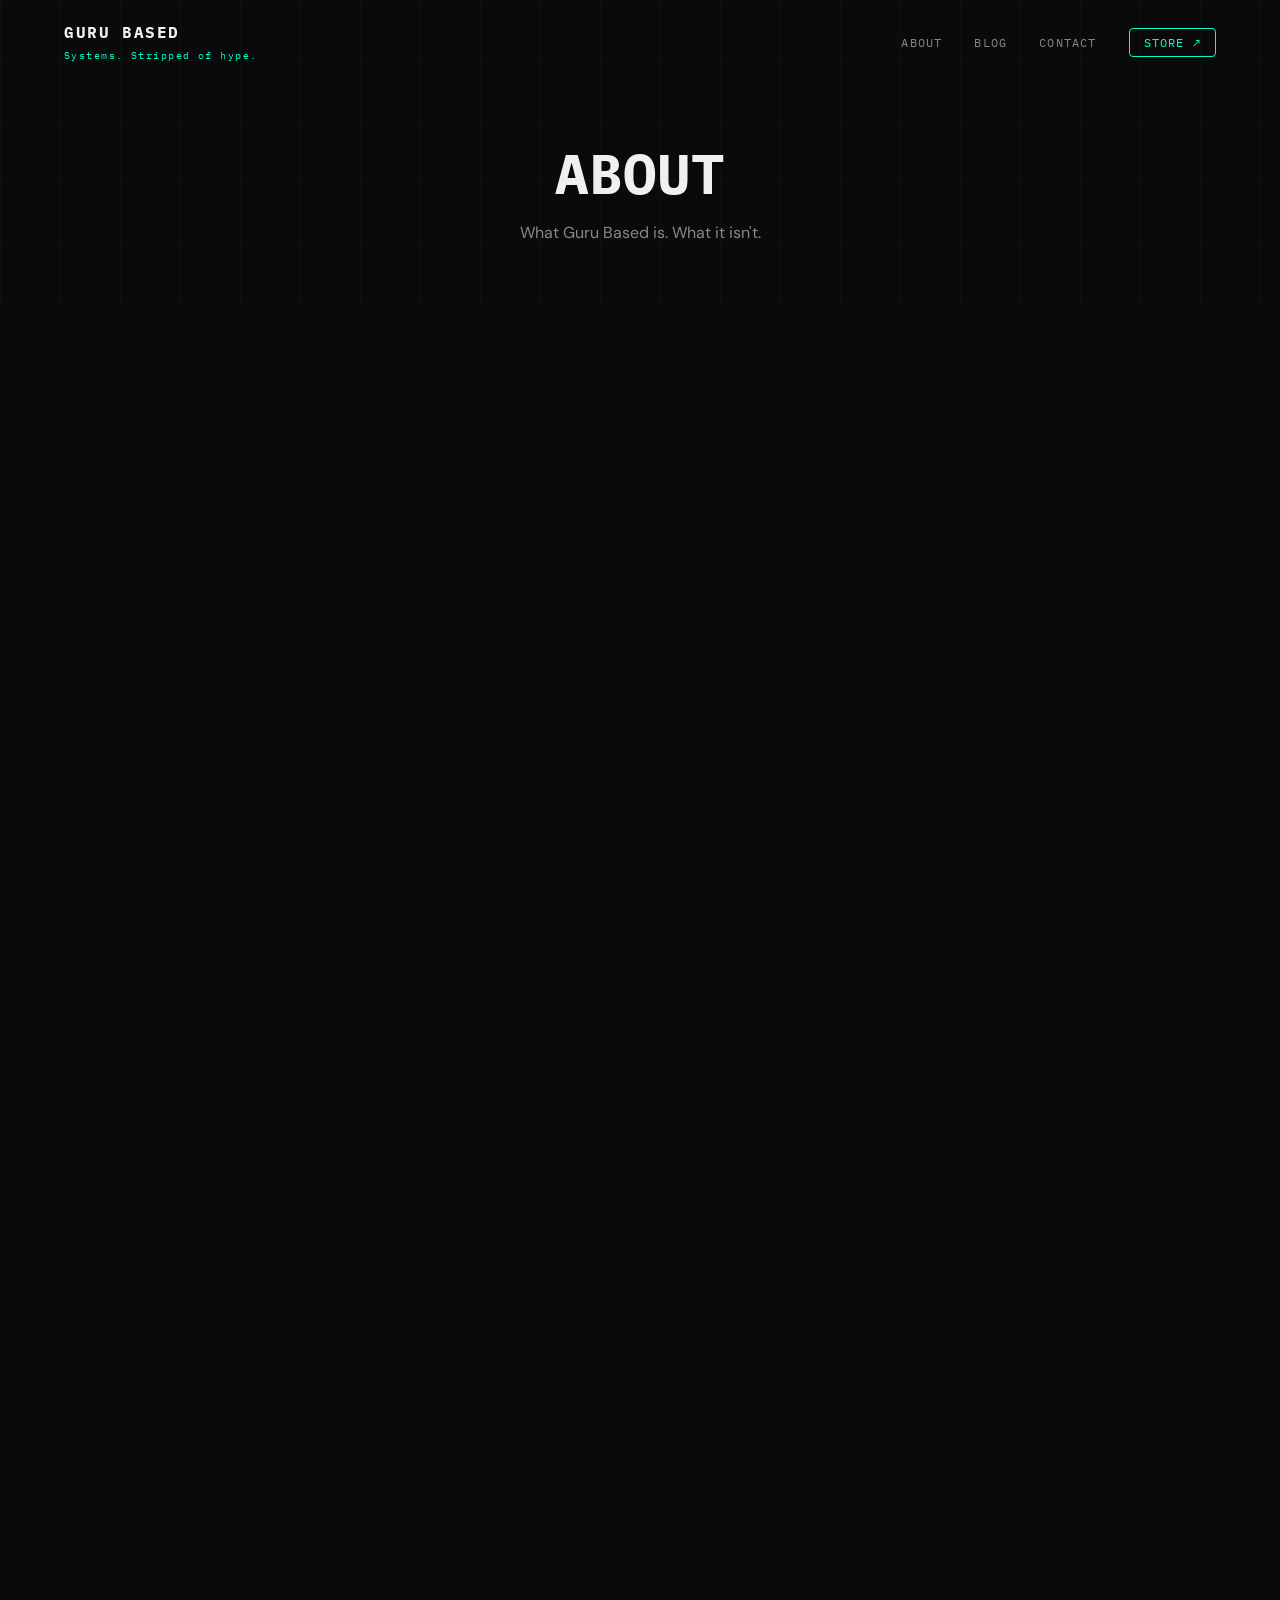
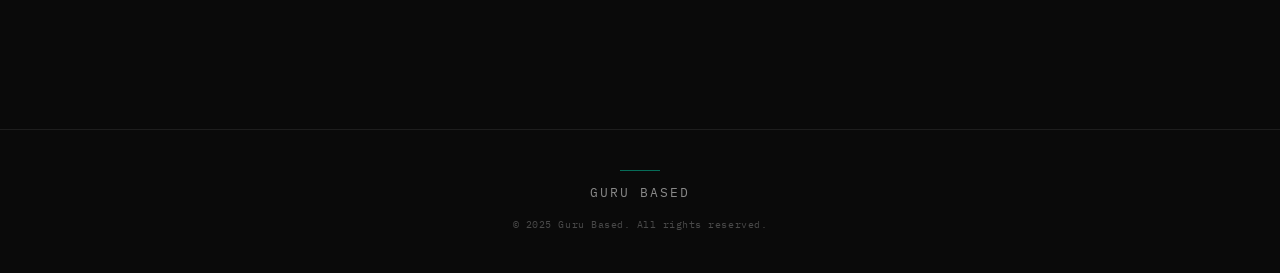
==== about.html @ 3dfa97cd "Add files via upload" ====
<!DOCTYPE html>
<html lang="en">
<head>
  <meta charset="UTF-8">
  <meta name="viewport" content="width=device-width, initial-scale=1.0">
  <title>About — Guru Based</title>
  <meta name="description" content="Guru Based is a systems education channel. One framework. One action plan. Every week.">
  <meta property="og:title" content="About — Guru Based">
  <link rel="stylesheet" href="styles.css">
</head>
<body>

  <!-- NAV -->
  <nav>
    <div class="nav-inner">
      <a href="index.html" class="nav-logo">
        GURU BASED
        <span>Systems. Stripped of hype.</span>
      </a>
      <ul class="nav-links">
        <li><a href="about.html">About</a></li>
        <li><a href="blog.html">Blog</a></li>
        <li><a href="contact.html">Contact</a></li>
        <li><a href="https://payhip.com/GuruBased" target="_blank" rel="noopener" class="store-link">Store ↗</a></li>
      </ul>
      <button class="nav-hamburger" aria-label="Menu">
        <span></span><span></span><span></span>
      </button>
    </div>
  </nav>

  <!-- MOBILE OVERLAY -->
  <div class="nav-overlay">
    <a href="about.html">About</a>
    <a href="blog.html">Blog</a>
    <a href="contact.html">Contact</a>
    <a href="https://payhip.com/GuruBased" target="_blank" rel="noopener">Store ↗</a>
  </div>

  <!-- PAGE HEADER -->
  <header class="page-header grid-bg">
    <h1>ABOUT</h1>
    <p>What Guru Based is. What it isn't.</p>
  </header>

  <main>
    <div class="container--narrow">

      <!-- WHAT IS GB -->
      <section class="about-section fade-in">
        <div class="about-intro">
          <p><strong>Guru Based is a systems education channel.</strong></p>
          <p>We take the frameworks top creators and business builders actually use — and strip out the hype, the filler, and the personal brand noise.</p>
          <p>What's left is the system. One framework. One action plan. Every week.</p>
        </div>
      </section>

      <!-- WHAT WE COVER -->
      <section class="about-section fade-in">
        <h2 style="margin-bottom: 8px;">What we cover</h2>
        <p style="margin-bottom: 0;">Three areas. All systems-focused.</p>
        <div class="covers-grid">
          <div class="covers-item">
            <div class="covers-item__icon">📐</div>
            <div class="covers-item__title">Content &amp; Audience Systems</div>
          </div>
          <div class="covers-item">
            <div class="covers-item__icon">💼</div>
            <div class="covers-item__title">Offer &amp; Business Systems</div>
          </div>
          <div class="covers-item">
            <div class="covers-item__icon">⚙️</div>
            <div class="covers-item__title">Productivity &amp; Creator OS</div>
          </div>
        </div>
      </section>

      <!-- HOW IT WORKS -->
      <section class="about-section fade-in">
        <h2 style="margin-bottom: 8px;">How it works</h2>
        <p style="margin-bottom: 0;">Every piece of content follows one process.</p>
        <div class="how-it-works">
          <div class="how-step">
            <div class="how-step__number">Step 01</div>
            <div class="how-step__text">We find the framework</div>
          </div>
          <div class="how-arrow">→</div>
          <div class="how-step">
            <div class="how-step__number">Step 02</div>
            <div class="how-step__text">We strip it down</div>
          </div>
          <div class="how-arrow">→</div>
          <div class="how-step">
            <div class="how-step__number">Step 03</div>
            <div class="how-step__text">You get the action plan</div>
          </div>
        </div>
      </section>

      <!-- CTA -->
      <section class="about-cta fade-in">
        <h2>Get the weekly breakdown.</h2>
        <p>One framework. One action plan. Free.</p>
        <a href="https://gurubased.kit.com/9b82aed3c0" target="_blank" rel="noopener" class="btn">Join the Lab →</a>
      </section>

    </div>
  </main>

  <!-- FOOTER -->
  <footer>
    <div class="footer-inner">
      <div class="footer-accent"></div>
      <div class="footer-logo">Guru Based</div>
      <div class="footer-copy">© 2025 Guru Based. All rights reserved.</div>
    </div>
  </footer>

  <script src="js/nav.js"></script>
</body>
</html>
---- styles.css ----
@import url('https://fonts.googleapis.com/css2?family=IBM+Plex+Mono:wght@400;500;600;700&family=DM+Sans:wght@300;400;500;600&display=swap');

/* ─── RESET ─────────────────────────────────────────── */
*, *::before, *::after { box-sizing: border-box; margin: 0; padding: 0; }
html { scroll-behavior: smooth; }
body {
  background: #0a0a0a;
  color: #f0f0f0;
  font-family: 'DM Sans', sans-serif;
  font-size: 16px;
  line-height: 1.6;
  overflow-x: hidden;
}

/* ─── CSS VARIABLES ──────────────────────────────────── */
:root {
  --bg: #0a0a0a;
  --surface: #111111;
  --border: #1e1e1e;
  --text: #f0f0f0;
  --text-secondary: #888888;
  --accent: #00ffcc;
  --accent-alt: #00ff88;
  --mono: 'IBM Plex Mono', monospace;
  --sans: 'DM Sans', sans-serif;
  --max-width: 1200px;
  --radius: 4px;
}

/* ─── GRID BACKGROUND ────────────────────────────────── */
.grid-bg {
  position: relative;
}
.grid-bg::before {
  content: '';
  position: absolute;
  inset: 0;
  background-image:
    linear-gradient(rgba(0, 255, 204, 0.03) 1px, transparent 1px),
    linear-gradient(90deg, rgba(0, 255, 204, 0.03) 1px, transparent 1px);
  background-size: 60px 60px;
  pointer-events: none;
  z-index: 0;
}

/* ─── TYPOGRAPHY ─────────────────────────────────────── */
h1, h2, h3, h4 { font-family: var(--mono); font-weight: 700; line-height: 1.2; }
h1 { font-size: clamp(2rem, 5vw, 3.5rem); }
h2 { font-size: clamp(1.5rem, 3vw, 2.2rem); }
h3 { font-size: 1.2rem; }
p { color: var(--text-secondary); line-height: 1.7; }
a { color: var(--accent); text-decoration: none; transition: opacity 0.2s; }
a:hover { opacity: 0.8; }

/* ─── LAYOUT ─────────────────────────────────────────── */
.container { max-width: var(--max-width); margin: 0 auto; padding: 0 24px; }
.container--narrow { max-width: 800px; margin: 0 auto; padding: 0 24px; }
.container--xs { max-width: 600px; margin: 0 auto; padding: 0 24px; }

/* ─── NAV ────────────────────────────────────────────── */
nav {
  position: fixed;
  top: 0; left: 0; right: 0;
  z-index: 100;
  padding: 20px 0;
  transition: background 0.3s, backdrop-filter 0.3s;
}
nav.scrolled {
  background: rgba(10, 10, 10, 0.9);
  backdrop-filter: blur(12px);
  border-bottom: 1px solid var(--border);
}
.nav-inner {
  display: flex;
  align-items: center;
  justify-content: space-between;
  max-width: var(--max-width);
  margin: 0 auto;
  padding: 0 24px;
}
.nav-logo {
  font-family: var(--mono);
  font-weight: 700;
  font-size: 1rem;
  color: var(--text);
  text-decoration: none;
  letter-spacing: 0.1em;
}
.nav-logo span {
  display: block;
  font-size: 0.6rem;
  color: var(--accent);
  font-weight: 400;
  letter-spacing: 0.15em;
  margin-top: 2px;
}
.nav-links {
  display: flex;
  align-items: center;
  gap: 32px;
  list-style: none;
}
.nav-links a {
  font-family: var(--mono);
  font-size: 0.75rem;
  color: var(--text-secondary);
  text-decoration: none;
  letter-spacing: 0.1em;
  text-transform: uppercase;
  transition: color 0.2s;
}
.nav-links a:hover { color: var(--accent); }
.nav-links .store-link {
  color: var(--accent);
  border: 1px solid var(--accent);
  padding: 6px 14px;
  border-radius: var(--radius);
  transition: background 0.2s, color 0.2s;
}
.nav-links .store-link:hover { background: var(--accent); color: var(--bg); }

/* hamburger */
.nav-hamburger {
  display: none;
  flex-direction: column;
  gap: 5px;
  cursor: pointer;
  background: none;
  border: none;
  padding: 4px;
}
.nav-hamburger span {
  display: block;
  width: 24px;
  height: 1px;
  background: var(--text);
  transition: transform 0.3s, opacity 0.3s;
}
.nav-hamburger.open span:nth-child(1) { transform: translateY(6px) rotate(45deg); }
.nav-hamburger.open span:nth-child(2) { opacity: 0; }
.nav-hamburger.open span:nth-child(3) { transform: translateY(-6px) rotate(-45deg); }

/* mobile overlay */
.nav-overlay {
  display: none;
  position: fixed;
  inset: 0;
  background: var(--bg);
  z-index: 99;
  flex-direction: column;
  align-items: center;
  justify-content: center;
  gap: 40px;
}
.nav-overlay.open { display: flex; }
.nav-overlay a {
  font-family: var(--mono);
  font-size: 1.5rem;
  color: var(--text);
  text-decoration: none;
  letter-spacing: 0.1em;
  text-transform: uppercase;
}
.nav-overlay a:hover { color: var(--accent); }

@media (max-width: 768px) {
  .nav-links { display: none; }
  .nav-hamburger { display: flex; }
}

/* ─── BUTTONS ────────────────────────────────────────── */
.btn {
  display: inline-block;
  font-family: var(--mono);
  font-size: 0.8rem;
  letter-spacing: 0.1em;
  text-transform: uppercase;
  padding: 14px 28px;
  border: 1px solid var(--accent);
  color: var(--accent);
  background: transparent;
  border-radius: var(--radius);
  cursor: pointer;
  transition: background 0.2s, color 0.2s;
  text-decoration: none;
}
.btn:hover { background: var(--accent); color: var(--bg); opacity: 1; }
.btn--solid { background: var(--accent); color: var(--bg); }
.btn--solid:hover { background: transparent; color: var(--accent); }

/* ─── DIVIDER ────────────────────────────────────────── */
.divider {
  width: 100%;
  height: 1px;
  background: linear-gradient(90deg, transparent, var(--accent), transparent);
  opacity: 0.3;
  margin: 60px 0;
}

/* ─── FADE IN ANIMATION ──────────────────────────────── */
.fade-in {
  opacity: 0;
  transform: translateY(20px);
  transition: opacity 0.6s ease, transform 0.6s ease;
}
.fade-in.visible { opacity: 1; transform: translateY(0); }

/* ─── HOME — HERO ────────────────────────────────────── */
.hero {
  min-height: 100vh;
  display: flex;
  align-items: center;
  justify-content: center;
  text-align: center;
  padding: 120px 24px 60px;
  position: relative;
  overflow: hidden;
}
.hero-content { position: relative; z-index: 1; max-width: 800px; }
.hero-eyebrow {
  font-family: var(--mono);
  font-size: 0.7rem;
  letter-spacing: 0.25em;
  text-transform: uppercase;
  color: var(--accent);
  margin-bottom: 24px;
  display: flex;
  align-items: center;
  justify-content: center;
  gap: 12px;
}
.hero-eyebrow::before,
.hero-eyebrow::after {
  content: '';
  width: 40px;
  height: 1px;
  background: var(--accent);
  opacity: 0.5;
}
.hero h1 { color: var(--text); margin-bottom: 20px; }
.hero h1 em { font-style: normal; color: var(--accent); }
.hero-sub {
  font-size: 1.1rem;
  color: var(--text-secondary);
  margin-bottom: 48px;
  font-family: var(--mono);
  font-size: 0.9rem;
  letter-spacing: 0.05em;
}
.hero-cta-group { display: flex; flex-direction: column; align-items: center; gap: 12px; }
.hero-disclaimer {
  font-size: 0.75rem;
  color: var(--text-secondary);
  font-family: var(--mono);
  letter-spacing: 0.05em;
}

/* HUD corner decorations */
.hud-corner {
  position: absolute;
  width: 40px;
  height: 40px;
  opacity: 0.3;
}
.hud-corner--tl { top: 30px; left: 30px; border-top: 1px solid var(--accent); border-left: 1px solid var(--accent); }
.hud-corner--tr { top: 30px; right: 30px; border-top: 1px solid var(--accent); border-right: 1px solid var(--accent); }
.hud-corner--bl { bottom: 30px; left: 30px; border-bottom: 1px solid var(--accent); border-left: 1px solid var(--accent); }
.hud-corner--br { bottom: 30px; right: 30px; border-bottom: 1px solid var(--accent); border-right: 1px solid var(--accent); }

/* ─── BLOG PAGE ──────────────────────────────────────── */
.page-header {
  padding: 140px 24px 60px;
  text-align: center;
  position: relative;
}
.page-header h1 { color: var(--text); margin-bottom: 12px; }
.page-header p { font-size: 1rem; color: var(--text-secondary); }

.blog-grid {
  display: grid;
  grid-template-columns: repeat(3, 1fr);
  gap: 24px;
  padding: 0 24px 80px;
  max-width: var(--max-width);
  margin: 0 auto;
}
@media (max-width: 1024px) { .blog-grid { grid-template-columns: repeat(2, 1fr); } }
@media (max-width: 600px) { .blog-grid { grid-template-columns: 1fr; } }

.article-card {
  background: var(--surface);
  border: 1px solid var(--border);
  border-radius: var(--radius);
  overflow: hidden;
  transition: border-color 0.2s, transform 0.2s;
  display: flex;
  flex-direction: column;
}
.article-card:hover { border-color: var(--accent); transform: translateY(-4px); }
.article-card__image {
  width: 100%;
  aspect-ratio: 16/9;
  object-fit: cover;
  background: var(--border);
  display: flex;
  align-items: center;
  justify-content: center;
  font-family: var(--mono);
  font-size: 0.7rem;
  color: var(--accent);
  letter-spacing: 0.1em;
}
.article-card__image img { width: 100%; height: 100%; object-fit: cover; }
.article-card__placeholder {
  width: 100%;
  aspect-ratio: 16/9;
  background: var(--border);
  display: flex;
  align-items: center;
  justify-content: center;
  font-family: var(--mono);
  font-size: 0.65rem;
  color: var(--accent);
  letter-spacing: 0.15em;
  opacity: 0.6;
}
.article-card__body { padding: 20px; flex: 1; display: flex; flex-direction: column; }
.article-card__category {
  font-family: var(--mono);
  font-size: 0.65rem;
  letter-spacing: 0.2em;
  text-transform: uppercase;
  color: var(--accent);
  margin-bottom: 10px;
}
.article-card__title {
  font-family: var(--mono);
  font-size: 1rem;
  font-weight: 700;
  color: var(--text);
  margin-bottom: 10px;
  line-height: 1.4;
}
.article-card__excerpt {
  font-size: 0.85rem;
  color: var(--text-secondary);
  line-height: 1.6;
  flex: 1;
  display: -webkit-box;
  -webkit-line-clamp: 2;
  -webkit-box-orient: vertical;
  overflow: hidden;
}
.article-card__meta {
  display: flex;
  align-items: center;
  justify-content: space-between;
  margin-top: 16px;
  padding-top: 16px;
  border-top: 1px solid var(--border);
}
.article-card__meta-info {
  font-family: var(--mono);
  font-size: 0.65rem;
  color: var(--text-secondary);
  letter-spacing: 0.05em;
}
.article-card__read {
  font-family: var(--mono);
  font-size: 0.7rem;
  color: var(--accent);
  letter-spacing: 0.1em;
}

.blog-empty {
  text-align: center;
  padding: 80px 24px;
  font-family: var(--mono);
  color: var(--text-secondary);
  font-size: 0.85rem;
  letter-spacing: 0.1em;
  grid-column: 1 / -1;
}
.blog-loading {
  text-align: center;
  padding: 80px 24px;
  font-family: var(--mono);
  color: var(--accent);
  font-size: 0.8rem;
  letter-spacing: 0.15em;
  grid-column: 1 / -1;
  animation: pulse 1.5s ease-in-out infinite;
}
@keyframes pulse { 0%, 100% { opacity: 1; } 50% { opacity: 0.4; } }

/* ─── ARTICLE PAGE ───────────────────────────────────── */
.article-layout {
  padding: 120px 24px 80px;
  max-width: 720px;
  margin: 0 auto;
}
.article-header { margin-bottom: 40px; }
.article-category {
  font-family: var(--mono);
  font-size: 0.65rem;
  letter-spacing: 0.2em;
  text-transform: uppercase;
  color: var(--accent);
  margin-bottom: 16px;
}
.article-title {
  font-family: var(--mono);
  font-size: clamp(1.5rem, 4vw, 2.2rem);
  color: var(--text);
  margin-bottom: 20px;
  line-height: 1.3;
}
.article-meta {
  display: flex;
  flex-wrap: wrap;
  gap: 20px;
  font-family: var(--mono);
  font-size: 0.7rem;
  color: var(--text-secondary);
  letter-spacing: 0.05em;
  padding-bottom: 24px;
  border-bottom: 1px solid var(--border);
}
.article-cover {
  width: 100%;
  border-radius: var(--radius);
  margin-bottom: 40px;
  border: 1px solid var(--border);
}
.article-body { color: var(--text-secondary); line-height: 1.8; }
.article-body h1, .article-body h2, .article-body h3 {
  color: var(--text);
  font-family: var(--mono);
  margin: 32px 0 16px;
}
.article-body h2 { font-size: 1.4rem; border-left: 3px solid var(--accent); padding-left: 16px; }
.article-body h3 { font-size: 1.1rem; color: var(--accent); }
.article-body p { margin-bottom: 20px; }
.article-body ul, .article-body ol { margin: 0 0 20px 24px; }
.article-body li { margin-bottom: 8px; }
.article-body strong { color: var(--text); font-weight: 600; }
.article-body code {
  font-family: var(--mono);
  font-size: 0.85em;
  background: var(--surface);
  border: 1px solid var(--border);
  padding: 2px 6px;
  border-radius: 2px;
  color: var(--accent);
}
.article-body blockquote {
  border-left: 3px solid var(--accent);
  padding: 12px 20px;
  margin: 24px 0;
  background: var(--surface);
  border-radius: 0 var(--radius) var(--radius) 0;
  color: var(--text);
  font-style: italic;
}

.faqs { margin-top: 48px; }
.faqs h2 {
  font-family: var(--mono);
  font-size: 1rem;
  letter-spacing: 0.1em;
  text-transform: uppercase;
  color: var(--text);
  margin-bottom: 24px;
}
.faq-item {
  border: 1px solid var(--border);
  border-radius: var(--radius);
  margin-bottom: 12px;
  overflow: hidden;
}
.faq-question {
  padding: 16px 20px;
  font-family: var(--mono);
  font-size: 0.85rem;
  color: var(--text);
  cursor: pointer;
  display: flex;
  justify-content: space-between;
  align-items: center;
  background: var(--surface);
}
.faq-question:hover { color: var(--accent); }
.faq-question::after { content: '+'; color: var(--accent); font-size: 1.2rem; transition: transform 0.2s; }
.faq-item.open .faq-question::after { transform: rotate(45deg); }
.faq-answer {
  max-height: 0;
  overflow: hidden;
  transition: max-height 0.3s ease, padding 0.3s ease;
  font-size: 0.9rem;
  color: var(--text-secondary);
  padding: 0 20px;
}
.faq-item.open .faq-answer { max-height: 300px; padding: 16px 20px; }

.article-cta {
  margin-top: 60px;
  padding: 40px;
  border: 1px solid var(--accent);
  border-radius: var(--radius);
  text-align: center;
  background: rgba(0, 255, 204, 0.03);
}
.article-cta h3 {
  font-family: var(--mono);
  color: var(--text);
  margin-bottom: 8px;
  font-size: 1.1rem;
}
.article-cta p { margin-bottom: 24px; font-size: 0.9rem; }

/* ─── ABOUT PAGE ─────────────────────────────────────── */
.about-section { padding: 80px 0; }
.about-section + .about-section { border-top: 1px solid var(--border); }
.about-intro { font-size: 1.1rem; color: var(--text-secondary); line-height: 1.8; }
.about-intro p { margin-bottom: 16px; }
.about-intro strong { color: var(--accent); font-weight: 600; }

.covers-grid {
  display: grid;
  grid-template-columns: repeat(3, 1fr);
  gap: 24px;
  margin-top: 40px;
}
@media (max-width: 600px) { .covers-grid { grid-template-columns: 1fr; } }

.covers-item {
  padding: 28px;
  background: var(--surface);
  border: 1px solid var(--border);
  border-radius: var(--radius);
  text-align: center;
  transition: border-color 0.2s;
}
.covers-item:hover { border-color: var(--accent); }
.covers-item__icon { font-size: 1.8rem; margin-bottom: 12px; }
.covers-item__title {
  font-family: var(--mono);
  font-size: 0.8rem;
  color: var(--text);
  letter-spacing: 0.05em;
}

.how-it-works {
  display: flex;
  align-items: center;
  gap: 0;
  margin-top: 40px;
}
@media (max-width: 768px) { .how-it-works { flex-direction: column; } }
.how-step {
  flex: 1;
  text-align: center;
  padding: 28px 20px;
  background: var(--surface);
  border: 1px solid var(--border);
  border-radius: var(--radius);
}
.how-step__number {
  font-family: var(--mono);
  font-size: 0.65rem;
  letter-spacing: 0.2em;
  color: var(--accent);
  margin-bottom: 8px;
  text-transform: uppercase;
}
.how-step__text {
  font-family: var(--mono);
  font-size: 0.9rem;
  color: var(--text);
}
.how-arrow {
  font-family: var(--mono);
  color: var(--accent);
  font-size: 1.2rem;
  padding: 0 12px;
  opacity: 0.5;
}
@media (max-width: 768px) { .how-arrow { transform: rotate(90deg); padding: 8px 0; } }

.about-cta { text-align: center; padding: 60px 0; }
.about-cta h2 { color: var(--text); margin-bottom: 8px; }
.about-cta p { margin-bottom: 28px; }

/* ─── CONTACT PAGE ───────────────────────────────────── */
.contact-section { padding: 140px 24px 80px; }
.contact-section h1 { color: var(--text); margin-bottom: 8px; }
.contact-section > p { margin-bottom: 40px; }

.contact-form { display: flex; flex-direction: column; gap: 20px; }
.form-group { display: flex; flex-direction: column; gap: 8px; }
.form-group label {
  font-family: var(--mono);
  font-size: 0.7rem;
  letter-spacing: 0.15em;
  text-transform: uppercase;
  color: var(--text-secondary);
}
.form-group input,
.form-group textarea {
  background: var(--surface);
  border: 1px solid var(--border);
  border-radius: var(--radius);
  color: var(--text);
  font-family: var(--sans);
  font-size: 0.95rem;
  padding: 14px 16px;
  outline: none;
  transition: border-color 0.2s;
  resize: vertical;
}
.form-group input:focus,
.form-group textarea:focus { border-color: var(--accent); }
.form-group textarea { min-height: 140px; }

.social-links {
  margin-top: 48px;
  padding-top: 40px;
  border-top: 1px solid var(--border);
}
.social-links p {
  font-family: var(--mono);
  font-size: 0.7rem;
  letter-spacing: 0.15em;
  text-transform: uppercase;
  color: var(--text-secondary);
  margin-bottom: 20px;
}
.social-icons { display: flex; gap: 16px; }
.social-icon {
  width: 40px;
  height: 40px;
  border: 1px solid var(--border);
  border-radius: var(--radius);
  display: flex;
  align-items: center;
  justify-content: center;
  color: var(--text-secondary);
  text-decoration: none;
  font-size: 0.9rem;
  transition: border-color 0.2s, color 0.2s;
}
.social-icon:hover { border-color: var(--accent); color: var(--accent); opacity: 1; }

/* ─── FOOTER ─────────────────────────────────────────── */
footer {
  border-top: 1px solid var(--border);
  padding: 40px 24px;
  text-align: center;
}
.footer-inner {
  max-width: var(--max-width);
  margin: 0 auto;
  display: flex;
  flex-direction: column;
  align-items: center;
  gap: 12px;
}
.footer-logo {
  font-family: var(--mono);
  font-size: 0.8rem;
  letter-spacing: 0.15em;
  color: var(--text-secondary);
  text-transform: uppercase;
}
.footer-copy {
  font-family: var(--mono);
  font-size: 0.65rem;
  color: var(--text-secondary);
  opacity: 0.5;
  letter-spacing: 0.05em;
}
.footer-accent {
  width: 40px;
  height: 1px;
  background: var(--accent);
  opacity: 0.4;
}
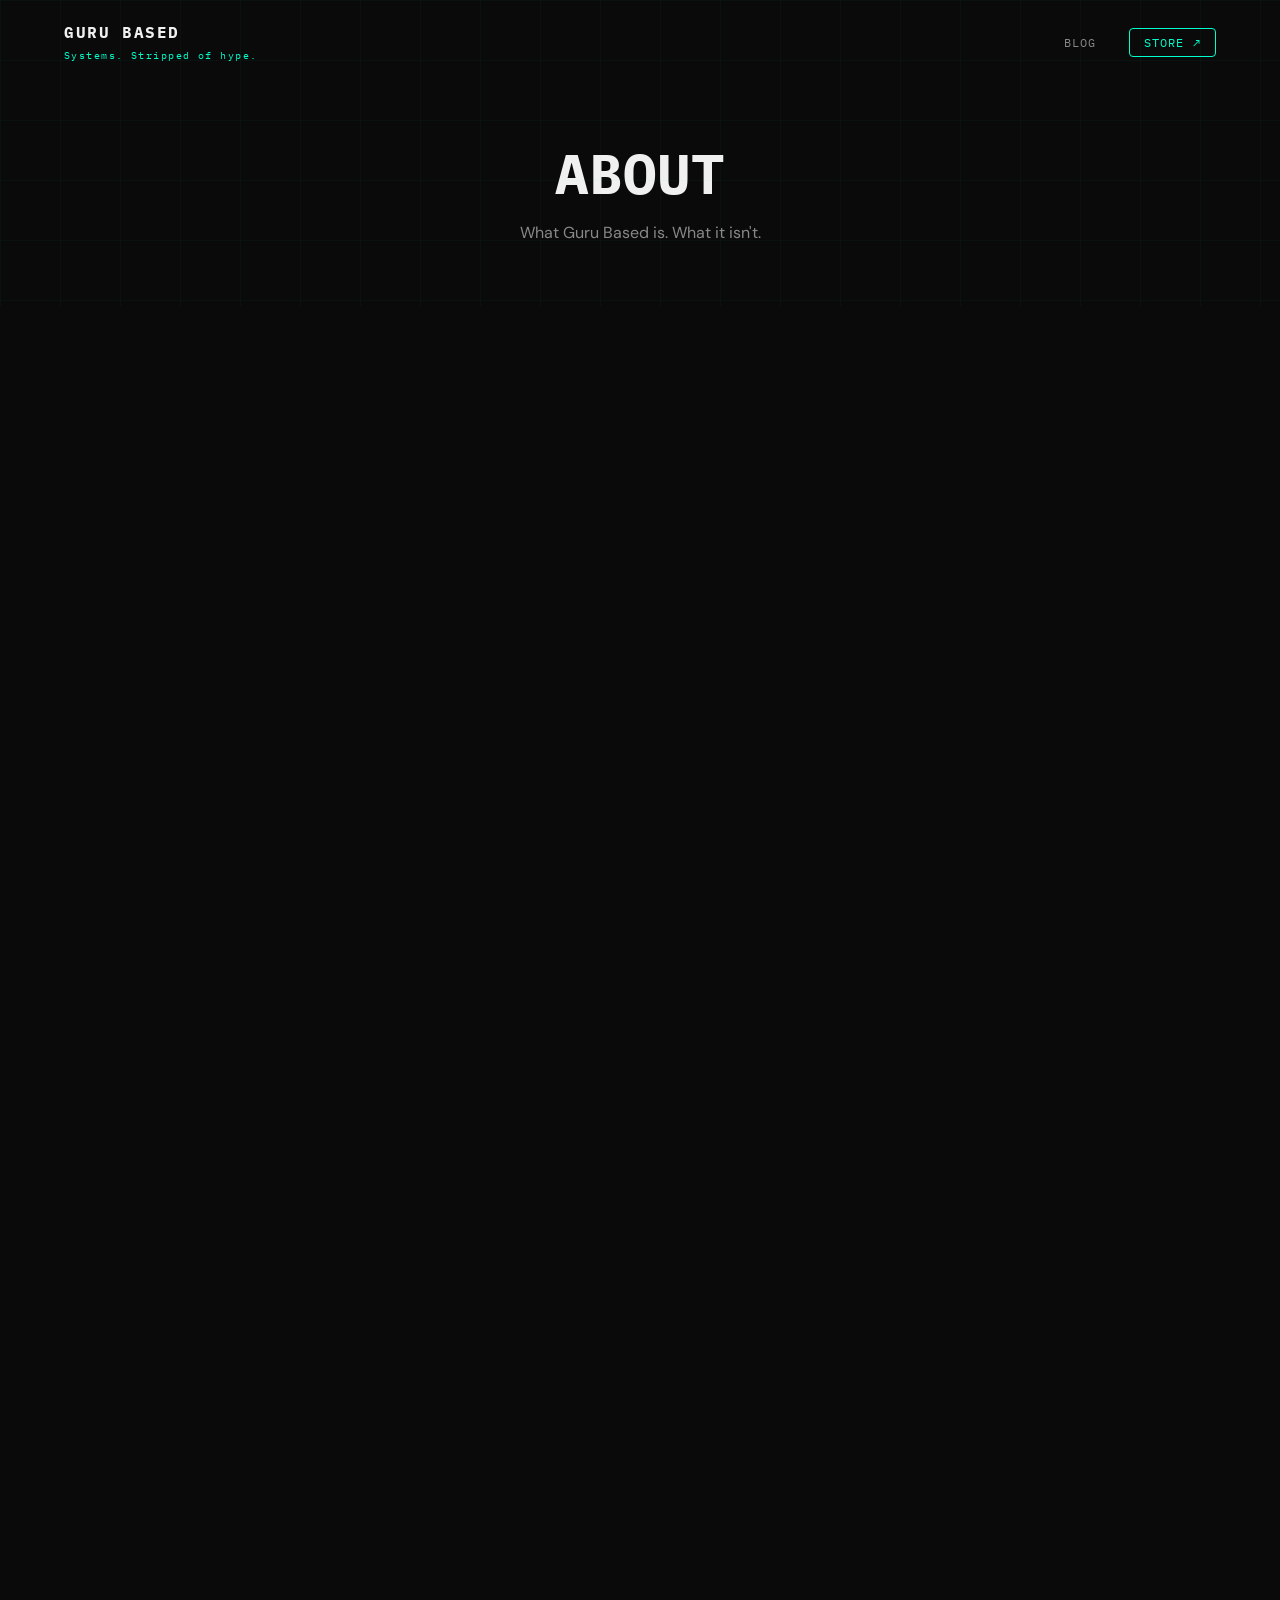
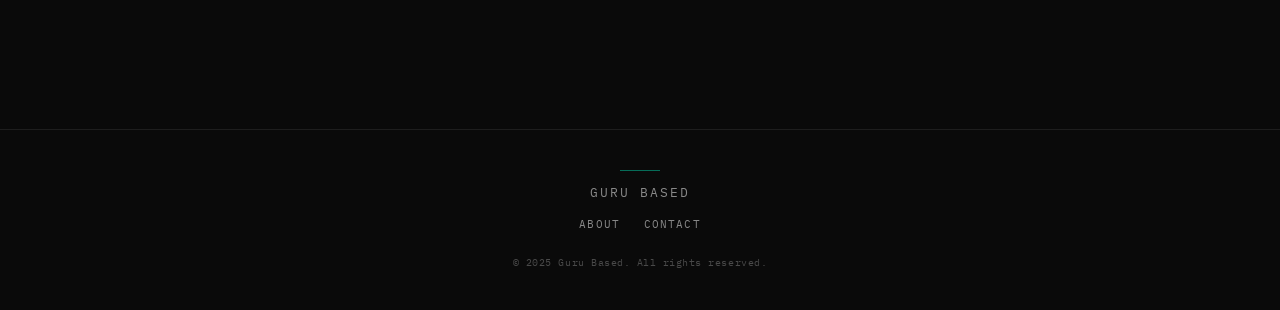
==== commit 3da6d76f: "Add files via upload" ====
--- a/about.html
+++ b/about.html
@@ -18,9 +18,9 @@
         <span>Systems. Stripped of hype.</span>
       </a>
       <ul class="nav-links">
-        <li><a href="about.html">About</a></li>
+        
         <li><a href="blog.html">Blog</a></li>
-        <li><a href="contact.html">Contact</a></li>
+        
         <li><a href="https://payhip.com/GuruBased" target="_blank" rel="noopener" class="store-link">Store ↗</a></li>
       </ul>
       <button class="nav-hamburger" aria-label="Menu">
@@ -31,9 +31,8 @@
 
   <!-- MOBILE OVERLAY -->
   <div class="nav-overlay">
-    <a href="about.html">About</a>
     <a href="blog.html">Blog</a>
-    <a href="contact.html">Contact</a>
+    
     <a href="https://payhip.com/GuruBased" target="_blank" rel="noopener">Store ↗</a>
   </div>
 
@@ -112,6 +111,7 @@
     <div class="footer-inner">
       <div class="footer-accent"></div>
       <div class="footer-logo">Guru Based</div>
+      <div class="footer-links"><a href="about.html">About</a><a href="contact.html">Contact</a></div>
       <div class="footer-copy">© 2025 Guru Based. All rights reserved.</div>
     </div>
   </footer>
--- a/styles.css
+++ b/styles.css
@@ -685,3 +685,20 @@
   background: var(--accent);
   opacity: 0.4;
 }
+
+/* ─── FOOTER LINKS ───────────────────────────────────── */
+.footer-links {
+  display: flex;
+  gap: 24px;
+  margin-bottom: 8px;
+}
+.footer-links a {
+  font-family: var(--mono);
+  font-size: 0.7rem;
+  letter-spacing: 0.1em;
+  text-transform: uppercase;
+  color: var(--text-secondary);
+  text-decoration: none;
+  transition: color 0.2s;
+}
+.footer-links a:hover { color: var(--accent); }
